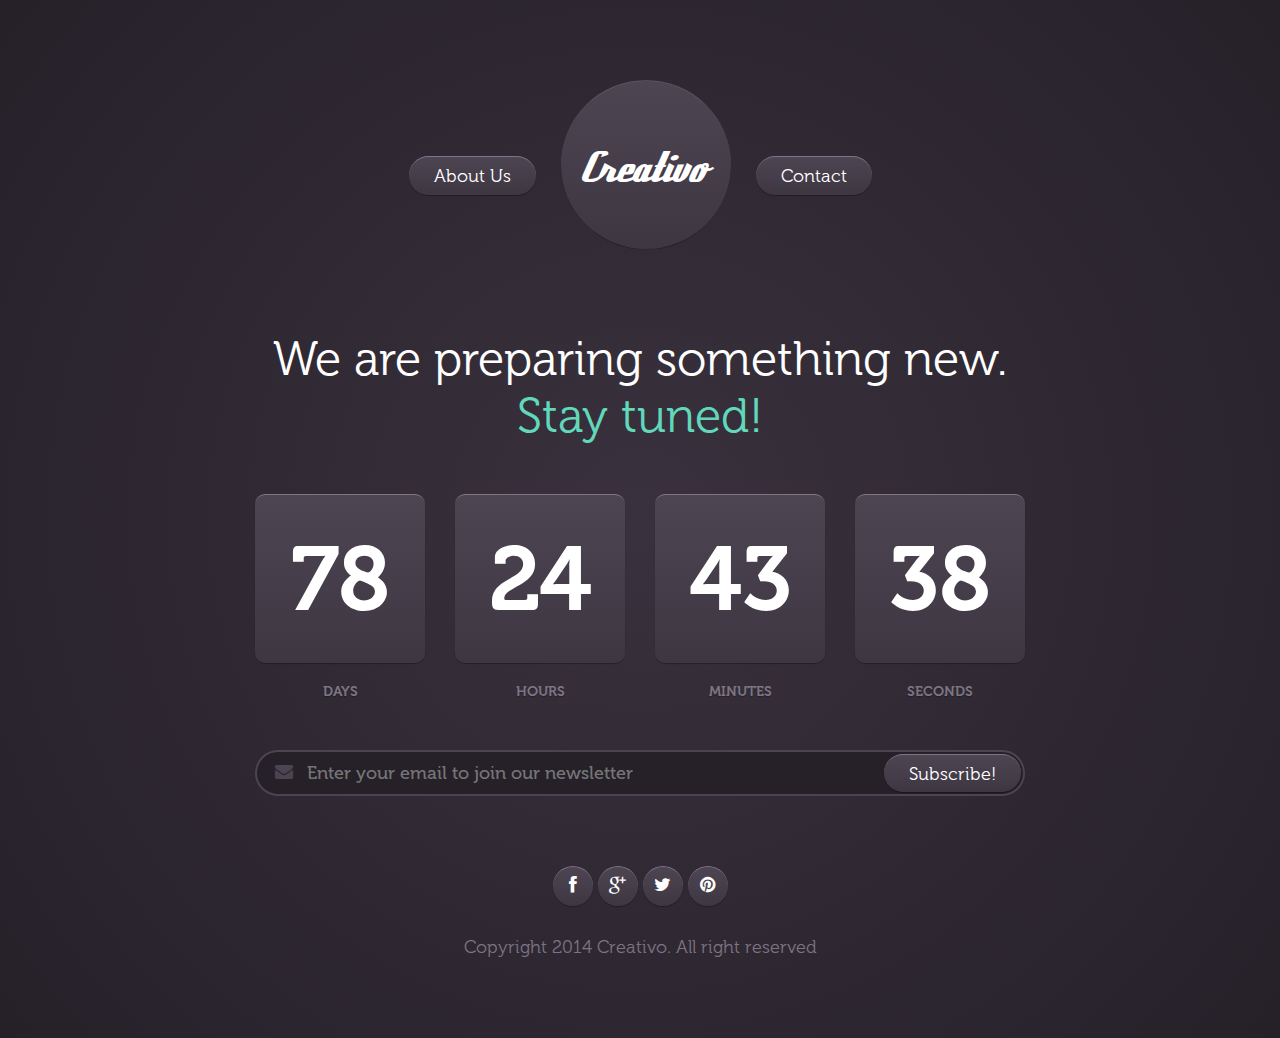
==== index.html @ 9d345a1b "first commit" ====
<!DOCTYPE html>
<html lang="en">
	<head>
		<meta charset="UTF-8">
		<meta http-equiv="X-UA-Compatible" content="IE=edge">
		<meta name="viewport" content="width=device-width, initial-scale=1.0,maximum-scale=1">
		
		<title>Creativo</title>

		<!-- Loading third party fonts -->
		<link href="fonts/font-awesome.min.css" rel="stylesheet" type="text/css">

		<!-- Loading main css file -->
		<link rel="stylesheet" href="style.css">
		
		<!--[if lt IE 9]>
		<script src="js/ie-support/html5.js"></script>
		<script src="js/ie-support/respond.js"></script>
		<![endif]-->

	</head>


	<body>
		
		<div class="site-content">
			
			<header class="site-header">
				<div class="container shrinked">
					<a href="about.html" class="button">About Us</a>
					<h1 class="logo"><a href="index.html">Creativo</a></h1>
					<a href="contact.html" class="button">Contact</a>
				</div>	<!-- .container -->
			</header> <!-- .site-header -->

			<main class="main-content">
				<div class="container shrinked">
					<h1 class="section-title center-aligned">We are preparing something new. <br> <span>Stay tuned!</span></h1>

					<div class="counter-wrap" data-date-target="Feb 31, 2015 10:00:00">
						<div class="counter days">
							<div class="number">78</div>
							<div class="caption">Days</div>
						</div> <!-- .counter -->
						<div class="counter hours">
							<div class="number">24</div>
							<div class="caption">Hours</div>
						</div> <!-- .counter -->
						<div class="counter minutes">
							<div class="number">43</div>
							<div class="caption">Minutes</div>
						</div> <!-- .counter -->
						<div class="counter seconds">
							<div class="number">38</div>
							<div class="caption">Seconds</div>
						</div> <!-- .counter -->
					</div> <!-- .counter-wrap -->

				</div>	<!-- .container -->
			</main> <!-- .main-content -->

			<footer class="site-footer">
				<div class="container shrinked">
					
					<form action="#" class="subscribe-form">
						<input type="text" placeholder="Enter your email to join our newsletter">
						<i class="fa fa-envelope"></i>
						<input type="submit" value="Subscribe!">
					</form> <!-- .subscribe-form -->
					
					<div class="social-links">
						<a href="#"><i class="fa fa-facebook"></i></a>
						<a href="#"><i class="fa fa-google-plus"></i></a>
						<a href="#"><i class="fa fa-twitter"></i></a>
						<a href="#"><i class="fa fa-pinterest"></i></a>
					</div> <!-- .social-links -->

					<div class="colophon">Copyright 2014 Creativo. All right reserved</div>

				</div>	<!-- .container -->
			</footer> <!-- .site-footer -->

		</div>

		<script src="js/jquery-1.11.1.min.js"></script>
		<script src="js/plugins.js"></script>
		<script src="js/app.js"></script>
		
	</body>

</html>
---- style.css ----
/*!
 * Project_Name: Creativo
 * Author: Themezy
 * Email: support@themezy.com
 * Url: http://themezy.com
 */
/*=========================================== 
 * Importing CSS Libraries
 *===========================================*/
article,
aside,
details,
figcaption,
figure,
footer,
header,
hgroup,
nav,
section,
summary {
  display: block; }

audio,
canvas,
video {
  display: inline-block; }

audio:not([controls]) {
  display: none;
  height: 0; }

[hidden], template {
  display: none; }

html {
  background: #fff;
  color: #000;
  -webkit-text-size-adjust: 100%;
  -ms-text-size-adjust: 100%; }

html,
button,
input,
select,
textarea {
  font-family: sans-serif; }

body {
  margin: 0; }

a {
  background: transparent; }
  a:focus {
    outline: thin dotted; }
  a:hover, a:active {
    outline: 0; }

h1 {
  font-size: 2em;
  margin: 0.67em 0; }

h2 {
  font-size: 1.5em;
  margin: 0.83em 0; }

h3 {
  font-size: 1.17em;
  margin: 1em 0; }

h4 {
  font-size: 1em;
  margin: 1.33em 0; }

h5 {
  font-size: 0.83em;
  margin: 1.67em 0; }

h6 {
  font-size: 0.75em;
  margin: 2.33em 0; }

abbr[title] {
  border-bottom: 1px dotted; }

b,
strong {
  font-weight: bold; }

dfn {
  font-style: italic; }

mark {
  background: #ff0;
  color: #000; }

code,
kbd,
pre,
samp {
  font-family: monospace, serif;
  font-size: 1em; }

pre {
  white-space: pre;
  white-space: pre-wrap;
  word-wrap: break-word; }

q {
  quotes: "\201C" "\201D" "\2018" "\2019"; }

q:before,
q:after {
  content: '';
  content: none; }

small {
  font-size: 80%; }

sub,
sup {
  font-size: 75%;
  line-height: 0;
  position: relative;
  vertical-align: baseline; }

sup {
  top: -0.5em; }

sub {
  bottom: -0.25em; }

img {
  border: 0; }

svg:not(:root) {
  overflow: hidden; }

figure {
  margin: 0; }

fieldset {
  border: 1px solid #c0c0c0;
  margin: 0 2px;
  padding: 0.35em 0.625em 0.75em; }

legend {
  border: 0;
  padding: 0;
  white-space: normal; }

button,
input,
select,
textarea {
  font-family: inherit;
  font-size: 100%;
  margin: 0;
  vertical-align: baseline; }

button,
input {
  line-height: normal; }

button,
select {
  text-transform: none; }

button,
html input[type="button"],
input[type="reset"],
input[type="submit"] {
  -webkit-appearance: button;
  cursor: pointer; }

button[disabled],
input[disabled] {
  cursor: default; }

input[type="checkbox"],
input[type="radio"] {
  -moz-box-sizing: border-box;
       box-sizing: border-box;
  padding: 0; }

input[type="search"] {
  -webkit-appearance: textfield;
  -moz-box-sizing: content-box;
  box-sizing: content-box; }

input[type="search"]::-webkit-search-cancel-button,
input[type="search"]::-webkit-search-decoration {
  -webkit-appearance: none; }

button::-moz-focus-inner, input::-moz-focus-inner {
  border: 0;
  padding: 0; }

textarea {
  overflow: auto;
  vertical-align: top; }

table {
  border-collapse: collapse;
  border-spacing: 0; }

*, *:before, *:after {
  -moz-box-sizing: border-box;
       box-sizing: border-box; }

/*
 * Global Styles
 */
body {
  color: #fff;
  font-family: Museo, Raleway, "Open Sans", sans-serif;
  font-size: 18px;
  font-weight: 300;
  line-height: normal;
  background-image: -webkit-radial-gradient(circle, #39323e, #262029);
  background-image: radial-gradient(circle, #39323e, #262029);
  background-size: cover;
  background-atachment: fixed; }

h1, h2, h3, h4, h5, h6 {
  font-weight: 700;
  margin: 0 0 20px; }

hr {
  border: none;
  border-bottom: 1px solid #777; }

ul, ol {
  margin: 0;
  padding-left: 0; }

a {
  text-decoration: none;
  color: #61d8ba; }

address {
  font-style: normal; }

p {
  margin-top: 0; }

form input, form textarea, form select {
  outline: none;
  border: 2px solid #4c4551;
  background: #262029;
  padding: 10px 20px;
  border-radius: 30px; }
form select {
  -webkit-appearance: none;
  -moz-appearance: none;
  appearance: none; }
form textarea {
  resize: vertical; }

.center-aligned {
  text-align: center; }

.right-aligned {
  text-align: right; }

.container.shrinked {
  padding: 0 200px; }
  @media screen and (min-width: 991px) and (max-width: 1200px) {
    .container.shrinked {
      padding: 0 100px; } }
  @media screen and (max-width: 990px) {
    .container.shrinked {
      padding: 0 20px; } }

@font-face {
  font-family: "Deftone Stylus";
  font-weight: normal;
  font-style: normal;
  src: url("fonts/deftone.ttf") format("truetype"); }
@font-face {
  font-family: "Museo";
  font-weight: 300;
  font-style: normal;
  src: url("fonts/Museo300-Regular.otf"); }
@font-face {
  font-family: "Museo";
  font-weight: 500;
  font-style: normal;
  src: url("fonts/Museo500-Regular.otf"); }
@font-face {
  font-family: "Museo";
  font-weight: 700;
  font-style: normal;
  src: url("fonts/Museo700-Regular.otf"); }
/*
 * Reusable Components Style
 */
.button, form input[type="submit"], form button, form input[type="reset"] {
  display: inline-block;
  background-image: -webkit-linear-gradient(#4d4552, #3e3742);
  background-image: linear-gradient(#4d4552, #3e3742);
  padding: 8px 25px;
  border-radius: 20px;
  color: white;
  border-top: 1px solid #817489;
  box-shadow: 0 1px 1px rgba(0, 0, 0, 0.3);
  font-size: 18px;
  font-size: 1em;
  position: relative;
  z-index: 1;
  overlfow: hidden;
  border-left: none;
  border-right: none;
  border-bottom: none;
  outline: none;
  font-weight: 300;
  -webkit-transition: .3s ease;
          transition: .3s ease; }
  .button:focus, form input[type="submit"]:focus, form button:focus, form input[type="reset"]:focus {
    outline: none; }
  .button:hover, form input[type="submit"]:hover, form button:hover, form input[type="reset"]:hover, .button:focus, form input[type="submit"]:focus, form button:focus, form input[type="reset"]:focus {
    background: #61d8ba; }

.container {
  margin-right: auto;
  margin-left: auto;
  padding-left: 15px;
  padding-right: 15px;
  *zoom: 1; }
  .container:after {
    content: " ";
    clear: both;
    display: block;
    overflow: hidden;
    height: 0; }
  @media (min-width: 768px) {
    .container {
      width: 750px; } }
  @media (min-width: 992px) {
    .container {
      width: 970px; } }
  @media (min-width: 1200px) {
    .container {
      width: 1170px; } }

.container-fluid {
  margin-right: auto;
  margin-left: auto;
  padding-left: 15px;
  padding-right: 15px;
  *zoom: 1; }
  .container-fluid:after {
    content: " ";
    clear: both;
    display: block;
    overflow: hidden;
    height: 0; }

.row {
  margin-left: -15px;
  margin-right: -15px;
  *zoom: 1; }
  .row:after {
    content: " ";
    clear: both;
    display: block;
    overflow: hidden;
    height: 0; }

.col-xs-1, .col-sm-1, .col-md-1, .col-lg-1, .col-xs-2, .col-sm-2, .col-md-2, .col-lg-2, .col-xs-3, .col-sm-3, .team, .col-md-3, .col-lg-3, .col-xs-4, .col-sm-4, .col-md-4, .col-lg-4, .col-xs-5, .col-sm-5, .col-md-5, .col-lg-5, .col-xs-6, .team, .col-sm-6, .col-md-6, .col-lg-6, .col-xs-7, .col-sm-7, .col-md-7, .col-lg-7, .col-xs-8, .col-sm-8, .col-md-8, .col-lg-8, .col-xs-9, .col-sm-9, .col-md-9, .col-lg-9, .col-xs-10, .col-sm-10, .col-md-10, .col-lg-10, .col-xs-11, .col-sm-11, .col-md-11, .col-lg-11, .col-xs-12, .col-sm-12, .col-md-12, .col-lg-12 {
  position: relative;
  min-height: 1px;
  padding-left: 15px;
  padding-right: 15px; }

.col-xs-1, .col-xs-2, .col-xs-3, .col-xs-4, .col-xs-5, .col-xs-6, .team, .col-xs-7, .col-xs-8, .col-xs-9, .col-xs-10, .col-xs-11, .col-xs-12 {
  float: left; }

.col-xs-1 {
  width: 8.3333333333%; }

.col-xs-2 {
  width: 16.6666666667%; }

.col-xs-3 {
  width: 25%; }

.col-xs-4 {
  width: 33.3333333333%; }

.col-xs-5 {
  width: 41.6666666667%; }

.col-xs-6, .team {
  width: 50%; }

.col-xs-7 {
  width: 58.3333333333%; }

.col-xs-8 {
  width: 66.6666666667%; }

.col-xs-9 {
  width: 75%; }

.col-xs-10 {
  width: 83.3333333333%; }

.col-xs-11 {
  width: 91.6666666667%; }

.col-xs-12 {
  width: 100%; }

.col-xs-pull-0 {
  right: auto; }

.col-xs-pull-1 {
  right: 8.3333333333%; }

.col-xs-pull-2 {
  right: 16.6666666667%; }

.col-xs-pull-3 {
  right: 25%; }

.col-xs-pull-4 {
  right: 33.3333333333%; }

.col-xs-pull-5 {
  right: 41.6666666667%; }

.col-xs-pull-6 {
  right: 50%; }

.col-xs-pull-7 {
  right: 58.3333333333%; }

.col-xs-pull-8 {
  right: 66.6666666667%; }

.col-xs-pull-9 {
  right: 75%; }

.col-xs-pull-10 {
  right: 83.3333333333%; }

.col-xs-pull-11 {
  right: 91.6666666667%; }

.col-xs-pull-12 {
  right: 100%; }

.col-xs-push-0 {
  left: auto; }

.col-xs-push-1 {
  left: 8.3333333333%; }

.col-xs-push-2 {
  left: 16.6666666667%; }

.col-xs-push-3 {
  left: 25%; }

.col-xs-push-4 {
  left: 33.3333333333%; }

.col-xs-push-5 {
  left: 41.6666666667%; }

.col-xs-push-6 {
  left: 50%; }

.col-xs-push-7 {
  left: 58.3333333333%; }

.col-xs-push-8 {
  left: 66.6666666667%; }

.col-xs-push-9 {
  left: 75%; }

.col-xs-push-10 {
  left: 83.3333333333%; }

.col-xs-push-11 {
  left: 91.6666666667%; }

.col-xs-push-12 {
  left: 100%; }

.col-xs-offset-0 {
  margin-left: 0%; }

.col-xs-offset-1 {
  margin-left: 8.3333333333%; }

.col-xs-offset-2 {
  margin-left: 16.6666666667%; }

.col-xs-offset-3 {
  margin-left: 25%; }

.col-xs-offset-4 {
  margin-left: 33.3333333333%; }

.col-xs-offset-5 {
  margin-left: 41.6666666667%; }

.col-xs-offset-6 {
  margin-left: 50%; }

.col-xs-offset-7 {
  margin-left: 58.3333333333%; }

.col-xs-offset-8 {
  margin-left: 66.6666666667%; }

.col-xs-offset-9 {
  margin-left: 75%; }

.col-xs-offset-10 {
  margin-left: 83.3333333333%; }

.col-xs-offset-11 {
  margin-left: 91.6666666667%; }

.col-xs-offset-12 {
  margin-left: 100%; }

@media (min-width: 768px) {
  .col-sm-1, .col-sm-2, .col-sm-3, .team, .col-sm-4, .col-sm-5, .col-sm-6, .col-sm-7, .col-sm-8, .col-sm-9, .col-sm-10, .col-sm-11, .col-sm-12 {
    float: left; }

  .col-sm-1 {
    width: 8.3333333333%; }

  .col-sm-2 {
    width: 16.6666666667%; }

  .col-sm-3, .team {
    width: 25%; }

  .col-sm-4 {
    width: 33.3333333333%; }

  .col-sm-5 {
    width: 41.6666666667%; }

  .col-sm-6 {
    width: 50%; }

  .col-sm-7 {
    width: 58.3333333333%; }

  .col-sm-8 {
    width: 66.6666666667%; }

  .col-sm-9 {
    width: 75%; }

  .col-sm-10 {
    width: 83.3333333333%; }

  .col-sm-11 {
    width: 91.6666666667%; }

  .col-sm-12 {
    width: 100%; }

  .col-sm-pull-0 {
    right: auto; }

  .col-sm-pull-1 {
    right: 8.3333333333%; }

  .col-sm-pull-2 {
    right: 16.6666666667%; }

  .col-sm-pull-3 {
    right: 25%; }

  .col-sm-pull-4 {
    right: 33.3333333333%; }

  .col-sm-pull-5 {
    right: 41.6666666667%; }

  .col-sm-pull-6 {
    right: 50%; }

  .col-sm-pull-7 {
    right: 58.3333333333%; }

  .col-sm-pull-8 {
    right: 66.6666666667%; }

  .col-sm-pull-9 {
    right: 75%; }

  .col-sm-pull-10 {
    right: 83.3333333333%; }

  .col-sm-pull-11 {
    right: 91.6666666667%; }

  .col-sm-pull-12 {
    right: 100%; }

  .col-sm-push-0 {
    left: auto; }

  .col-sm-push-1 {
    left: 8.3333333333%; }

  .col-sm-push-2 {
    left: 16.6666666667%; }

  .col-sm-push-3 {
    left: 25%; }

  .col-sm-push-4 {
    left: 33.3333333333%; }

  .col-sm-push-5 {
    left: 41.6666666667%; }

  .col-sm-push-6 {
    left: 50%; }

  .col-sm-push-7 {
    left: 58.3333333333%; }

  .col-sm-push-8 {
    left: 66.6666666667%; }

  .col-sm-push-9 {
    left: 75%; }

  .col-sm-push-10 {
    left: 83.3333333333%; }

  .col-sm-push-11 {
    left: 91.6666666667%; }

  .col-sm-push-12 {
    left: 100%; }

  .col-sm-offset-0 {
    margin-left: 0%; }

  .col-sm-offset-1 {
    margin-left: 8.3333333333%; }

  .col-sm-offset-2 {
    margin-left: 16.6666666667%; }

  .col-sm-offset-3 {
    margin-left: 25%; }

  .col-sm-offset-4 {
    margin-left: 33.3333333333%; }

  .col-sm-offset-5 {
    margin-left: 41.6666666667%; }

  .col-sm-offset-6 {
    margin-left: 50%; }

  .col-sm-offset-7 {
    margin-left: 58.3333333333%; }

  .col-sm-offset-8 {
    margin-left: 66.6666666667%; }

  .col-sm-offset-9 {
    margin-left: 75%; }

  .col-sm-offset-10 {
    margin-left: 83.3333333333%; }

  .col-sm-offset-11 {
    margin-left: 91.6666666667%; }

  .col-sm-offset-12 {
    margin-left: 100%; } }
@media (min-width: 992px) {
  .col-md-1, .col-md-2, .col-md-3, .col-md-4, .col-md-5, .col-md-6, .col-md-7, .col-md-8, .col-md-9, .col-md-10, .col-md-11, .col-md-12 {
    float: left; }

  .col-md-1 {
    width: 8.3333333333%; }

  .col-md-2 {
    width: 16.6666666667%; }

  .col-md-3 {
    width: 25%; }

  .col-md-4 {
    width: 33.3333333333%; }

  .col-md-5 {
    width: 41.6666666667%; }

  .col-md-6 {
    width: 50%; }

  .col-md-7 {
    width: 58.3333333333%; }

  .col-md-8 {
    width: 66.6666666667%; }

  .col-md-9 {
    width: 75%; }

  .col-md-10 {
    width: 83.3333333333%; }

  .col-md-11 {
    width: 91.6666666667%; }

  .col-md-12 {
    width: 100%; }

  .col-md-pull-0 {
    right: auto; }

  .col-md-pull-1 {
    right: 8.3333333333%; }

  .col-md-pull-2 {
    right: 16.6666666667%; }

  .col-md-pull-3 {
    right: 25%; }

  .col-md-pull-4 {
    right: 33.3333333333%; }

  .col-md-pull-5 {
    right: 41.6666666667%; }

  .col-md-pull-6 {
    right: 50%; }

  .col-md-pull-7 {
    right: 58.3333333333%; }

  .col-md-pull-8 {
    right: 66.6666666667%; }

  .col-md-pull-9 {
    right: 75%; }

  .col-md-pull-10 {
    right: 83.3333333333%; }

  .col-md-pull-11 {
    right: 91.6666666667%; }

  .col-md-pull-12 {
    right: 100%; }

  .col-md-push-0 {
    left: auto; }

  .col-md-push-1 {
    left: 8.3333333333%; }

  .col-md-push-2 {
    left: 16.6666666667%; }

  .col-md-push-3 {
    left: 25%; }

  .col-md-push-4 {
    left: 33.3333333333%; }

  .col-md-push-5 {
    left: 41.6666666667%; }

  .col-md-push-6 {
    left: 50%; }

  .col-md-push-7 {
    left: 58.3333333333%; }

  .col-md-push-8 {
    left: 66.6666666667%; }

  .col-md-push-9 {
    left: 75%; }

  .col-md-push-10 {
    left: 83.3333333333%; }

  .col-md-push-11 {
    left: 91.6666666667%; }

  .col-md-push-12 {
    left: 100%; }

  .col-md-offset-0 {
    margin-left: 0%; }

  .col-md-offset-1 {
    margin-left: 8.3333333333%; }

  .col-md-offset-2 {
    margin-left: 16.6666666667%; }

  .col-md-offset-3 {
    margin-left: 25%; }

  .col-md-offset-4 {
    margin-left: 33.3333333333%; }

  .col-md-offset-5 {
    margin-left: 41.6666666667%; }

  .col-md-offset-6 {
    margin-left: 50%; }

  .col-md-offset-7 {
    margin-left: 58.3333333333%; }

  .col-md-offset-8 {
    margin-left: 66.6666666667%; }

  .col-md-offset-9 {
    margin-left: 75%; }

  .col-md-offset-10 {
    margin-left: 83.3333333333%; }

  .col-md-offset-11 {
    margin-left: 91.6666666667%; }

  .col-md-offset-12 {
    margin-left: 100%; } }
@media (min-width: 1200px) {
  .col-lg-1, .col-lg-2, .col-lg-3, .col-lg-4, .col-lg-5, .col-lg-6, .col-lg-7, .col-lg-8, .col-lg-9, .col-lg-10, .col-lg-11, .col-lg-12 {
    float: left; }

  .col-lg-1 {
    width: 8.3333333333%; }

  .col-lg-2 {
    width: 16.6666666667%; }

  .col-lg-3 {
    width: 25%; }

  .col-lg-4 {
    width: 33.3333333333%; }

  .col-lg-5 {
    width: 41.6666666667%; }

  .col-lg-6 {
    width: 50%; }

  .col-lg-7 {
    width: 58.3333333333%; }

  .col-lg-8 {
    width: 66.6666666667%; }

  .col-lg-9 {
    width: 75%; }

  .col-lg-10 {
    width: 83.3333333333%; }

  .col-lg-11 {
    width: 91.6666666667%; }

  .col-lg-12 {
    width: 100%; }

  .col-lg-pull-0 {
    right: auto; }

  .col-lg-pull-1 {
    right: 8.3333333333%; }

  .col-lg-pull-2 {
    right: 16.6666666667%; }

  .col-lg-pull-3 {
    right: 25%; }

  .col-lg-pull-4 {
    right: 33.3333333333%; }

  .col-lg-pull-5 {
    right: 41.6666666667%; }

  .col-lg-pull-6 {
    right: 50%; }

  .col-lg-pull-7 {
    right: 58.3333333333%; }

  .col-lg-pull-8 {
    right: 66.6666666667%; }

  .col-lg-pull-9 {
    right: 75%; }

  .col-lg-pull-10 {
    right: 83.3333333333%; }

  .col-lg-pull-11 {
    right: 91.6666666667%; }

  .col-lg-pull-12 {
    right: 100%; }

  .col-lg-push-0 {
    left: auto; }

  .col-lg-push-1 {
    left: 8.3333333333%; }

  .col-lg-push-2 {
    left: 16.6666666667%; }

  .col-lg-push-3 {
    left: 25%; }

  .col-lg-push-4 {
    left: 33.3333333333%; }

  .col-lg-push-5 {
    left: 41.6666666667%; }

  .col-lg-push-6 {
    left: 50%; }

  .col-lg-push-7 {
    left: 58.3333333333%; }

  .col-lg-push-8 {
    left: 66.6666666667%; }

  .col-lg-push-9 {
    left: 75%; }

  .col-lg-push-10 {
    left: 83.3333333333%; }

  .col-lg-push-11 {
    left: 91.6666666667%; }

  .col-lg-push-12 {
    left: 100%; }

  .col-lg-offset-0 {
    margin-left: 0%; }

  .col-lg-offset-1 {
    margin-left: 8.3333333333%; }

  .col-lg-offset-2 {
    margin-left: 16.6666666667%; }

  .col-lg-offset-3 {
    margin-left: 25%; }

  .col-lg-offset-4 {
    margin-left: 33.3333333333%; }

  .col-lg-offset-5 {
    margin-left: 41.6666666667%; }

  .col-lg-offset-6 {
    margin-left: 50%; }

  .col-lg-offset-7 {
    margin-left: 58.3333333333%; }

  .col-lg-offset-8 {
    margin-left: 66.6666666667%; }

  .col-lg-offset-9 {
    margin-left: 75%; }

  .col-lg-offset-10 {
    margin-left: 83.3333333333%; }

  .col-lg-offset-11 {
    margin-left: 91.6666666667%; }

  .col-lg-offset-12 {
    margin-left: 100%; } }
@-ms-viewport {
  width: device-width; }
.visible-xs, .visible-sm, .visible-md, .visible-lg {
  display: none !important; }

.visible-xs-block,
.visible-xs-inline,
.visible-xs-inline-block,
.visible-sm-block,
.visible-sm-inline,
.visible-sm-inline-block,
.visible-md-block,
.visible-md-inline,
.visible-md-inline-block,
.visible-lg-block,
.visible-lg-inline,
.visible-lg-inline-block {
  display: none !important; }

@media (max-width: 767px) {
  .visible-xs {
    display: block !important; }

  table.visible-xs {
    display: table; }

  tr.visible-xs {
    display: table-row !important; }

  th.visible-xs,
  td.visible-xs {
    display: table-cell !important; } }
@media (max-width: 767px) {
  .visible-xs-block {
    display: block !important; } }

@media (max-width: 767px) {
  .visible-xs-inline {
    display: inline !important; } }

@media (max-width: 767px) {
  .visible-xs-inline-block {
    display: inline-block !important; } }

@media (min-width: 768px) and (max-width: 991px) {
  .visible-sm {
    display: block !important; }

  table.visible-sm {
    display: table; }

  tr.visible-sm {
    display: table-row !important; }

  th.visible-sm,
  td.visible-sm {
    display: table-cell !important; } }
@media (min-width: 768px) and (max-width: 991px) {
  .visible-sm-block {
    display: block !important; } }

@media (min-width: 768px) and (max-width: 991px) {
  .visible-sm-inline {
    display: inline !important; } }

@media (min-width: 768px) and (max-width: 991px) {
  .visible-sm-inline-block {
    display: inline-block !important; } }

@media (min-width: 992px) and (max-width: 1199px) {
  .visible-md {
    display: block !important; }

  table.visible-md {
    display: table; }

  tr.visible-md {
    display: table-row !important; }

  th.visible-md,
  td.visible-md {
    display: table-cell !important; } }
@media (min-width: 992px) and (max-width: 1199px) {
  .visible-md-block {
    display: block !important; } }

@media (min-width: 992px) and (max-width: 1199px) {
  .visible-md-inline {
    display: inline !important; } }

@media (min-width: 992px) and (max-width: 1199px) {
  .visible-md-inline-block {
    display: inline-block !important; } }

@media (min-width: 1200px) {
  .visible-lg {
    display: block !important; }

  table.visible-lg {
    display: table; }

  tr.visible-lg {
    display: table-row !important; }

  th.visible-lg,
  td.visible-lg {
    display: table-cell !important; } }
@media (min-width: 1200px) {
  .visible-lg-block {
    display: block !important; } }

@media (min-width: 1200px) {
  .visible-lg-inline {
    display: inline !important; } }

@media (min-width: 1200px) {
  .visible-lg-inline-block {
    display: inline-block !important; } }

@media (max-width: 767px) {
  .hidden-xs {
    display: none !important; } }
@media (min-width: 768px) and (max-width: 991px) {
  .hidden-sm {
    display: none !important; } }
@media (min-width: 992px) and (max-width: 1199px) {
  .hidden-md {
    display: none !important; } }
@media (min-width: 1200px) {
  .hidden-lg {
    display: none !important; } }
.visible-print {
  display: none !important; }

@media print {
  .visible-print {
    display: block !important; }

  table.visible-print {
    display: table; }

  tr.visible-print {
    display: table-row !important; }

  th.visible-print,
  td.visible-print {
    display: table-cell !important; } }
.visible-print-block {
  display: none !important; }
  @media print {
    .visible-print-block {
      display: block !important; } }

.visible-print-inline {
  display: none !important; }
  @media print {
    .visible-print-inline {
      display: inline !important; } }

.visible-print-inline-block {
  display: none !important; }
  @media print {
    .visible-print-inline-block {
      display: inline-block !important; } }

@media print {
  .hidden-print {
    display: none !important; } }
/*
 * Header Styles
 */
.site-header {
  text-align: center;
  padding: 80px 0; }
  @media screen and (max-width: 600px) {
    .site-header a.button {
      font-size: 14px;
      font-size: 0.7777777778em; } }
  @media screen and (max-width: 600px) {
    .site-header {
      white-space: nowrap;
      padding: 50px 0; } }

.logo {
  width: 170px;
  height: 170px;
  border-radius: 50%;
  text-align: center;
  display: inline-block;
  background-color: #4d4552;
  background-image: -webkit-linear-gradient(#4d4552, #3e3742);
  background-image: linear-gradient(#4d4552, #3e3742);
  padding-top: 60px;
  margin: 0 20px;
  font-family: "Deftone Stylus", Georgia, serif;
  font-weight: normal;
  font-size: 48px;
  font-size: 2.6666666667em;
  -webkit-transition: .3s ease;
          transition: .3s ease;
  text-indent: -10px;
  border-top: 1px solid rgba(255, 255, 255, 0.1);
  border-bottom: 1px solid rgba(0, 0, 0, 0.4); }
  @media screen and (max-width: 600px) {
    .logo {
      width: 130px;
      height: 130px;
      margin: 0 10px;
      padding-top: 40px;
      font-size: 40px;
      font-size: 2.2222222222em; } }
  .logo:hover {
    box-shadow: inset 0 0 0 100px #61d8ba; }
  .logo a {
    display: block;
    color: white; }

.section-title {
  font-size: 48px;
  font-size: 2.6666666667em;
  font-weight: 300; }
  .section-title span {
    color: #61d8ba; }

.counter-wrap {
  margin: 50px -15px;
  *zoom: 1; }
  .counter-wrap:after {
    content: " ";
    clear: both;
    display: block;
    overflow: hidden;
    height: 0; }
  .counter-wrap .counter {
    width: 25%;
    padding: 0 15px;
    float: left; }
    @media screen and (max-width: 600px) {
      .counter-wrap .counter {
        padding: 0 5px; } }
  .counter-wrap .number {
    border-radius: 10px;
    background-image: -webkit-linear-gradient(#4d4552, #3e3742);
    background-image: linear-gradient(#4d4552, #3e3742);
    border-top: 1px solid #817489;
    box-shadow: 0 1px 1px rgba(0, 0, 0, 0.3);
    text-align: center;
    font-size: 90px;
    font-size: 5em;
    font-weight: 700;
    padding: 30px 0;
    margin-bottom: 20px; }
    @media screen and (max-width: 990px) {
      .counter-wrap .number {
        font-size: 70px;
        font-size: 3.8888888889em; } }
    @media screen and (max-width: 480px) {
      .counter-wrap .number {
        font-size: 40px;
        font-size: 2.2222222222em; } }
  .counter-wrap .caption {
    text-align: center;
    text-transform: uppercase;
    color: #7d7482;
    font-weight: 700;
    font-size: 14px;
    font-size: 0.7777777778em;
    text-shadow: 0 1px 1px rgba(0, 0, 0, 0.3); }

.entry-content {
  margin-bottom: 30px;
  line-height: 36px; }

.team-section {
  padding: 30px 0; }

.team {
  text-align: center;
  margin-bottom: 30px; }
  @media screen and (max-width: 480px) {
    .team {
      width: 100%; } }
  .team .team-image {
    border-radius: 50%;
    border: 10px solid #7d7482;
    box-shadow: 0 -1px 1px rgba(255, 255, 255, 0.8), 0 1px 1px rgba(0, 0, 0, 0.6);
    margin-bottom: 10px; }
  .team .team-name {
    color: #7d7482;
    font-size: 14px;
    font-size: 0.7777777778em;
    text-transform: uppercase; }

.contact-section {
  margin-bottom: 50px; }

.contact-form {
  *zoom: 1; }
  .contact-form:after {
    content: " ";
    clear: both;
    display: block;
    overflow: hidden;
    height: 0; }
  .contact-form .control {
    margin-bottom: 10px;
    position: relative; }
    .contact-form .control .fa {
      color: #7d7482;
      -webkit-transition: 0.3s ease;
              transition: 0.3s ease; }
    .contact-form .control input, .contact-form .control textarea {
      width: 100%;
      padding-left: 50px;
      color: #61d8ba;
      -webkit-transition: .3s ease;
              transition: .3s ease; }
      .contact-form .control input:focus, .contact-form .control input:hover, .contact-form .control textarea:focus, .contact-form .control textarea:hover {
        border-color: #61d8ba; }
        .contact-form .control input:focus + .fa, .contact-form .control input:hover + .fa, .contact-form .control textarea:focus + .fa, .contact-form .control textarea:hover + .fa {
          color: #61d8ba; }
    .contact-form .control textarea {
      min-height: 160px;
      resize: vertical; }
    .contact-form .control .fa {
      position: absolute;
      left: 20px;
      top: 13px; }

/*
 * Footer Styles
 */
.site-footer {
  text-align: center;
  padding-bottom: 80px; }

.subscribe-form {
  position: relative;
  margin-bottom: 70px; }
  .subscribe-form input[type="text"], .subscribe-form input[type="email"] {
    width: 100%;
    padding: 10px 100px 10px 50px;
    border: 2px solid #4c4551;
    border-radius: 25px;
    color: white;
    background-color: #262029;
    font-size: 18px;
    font-size: 1em;
    -webkit-transition: .3s ease;
            transition: .3s ease; }
    .subscribe-form input[type="text"]:focus, .subscribe-form input[type="text"]:active, .subscribe-form input[type="email"]:focus, .subscribe-form input[type="email"]:active {
      border-color: #61d8ba; }
      .subscribe-form input[type="text"]:focus ~ .fa, .subscribe-form input[type="text"]:active ~ .fa, .subscribe-form input[type="email"]:focus ~ .fa, .subscribe-form input[type="email"]:active ~ .fa {
        color: #61d8ba; }
  .subscribe-form .fa {
    position: absolute;
    left: 20px;
    top: 13px;
    color: #4c4551;
    -webkit-transition: .3s ease;
            transition: .3s ease; }
  .subscribe-form input[type="submit"] {
    position: absolute;
    top: 4px;
    bottom: 4px;
    right: 4px; }

.social-links {
  margin-bottom: 30px; }
  .social-links a {
    width: 40px;
    height: 40px;
    border-radius: 50%;
    background-image: -webkit-linear-gradient(#4d4552, #3e3742);
    background-image: linear-gradient(#4d4552, #3e3742);
    display: inline-block;
    color: white;
    border-top: 1px solid #817489;
    box-shadow: 0 1px 1px rgba(0, 0, 0, 0.3);
    padding-top: 7px;
    font-size: 18px;
    font-size: 1em;
    -webkit-transition: .3s ease;
            transition: .3s ease; }
    .social-links a:hover, .social-links a:focus {
      background: #61d8ba; }

.colophon {
  color: #7d7482; }
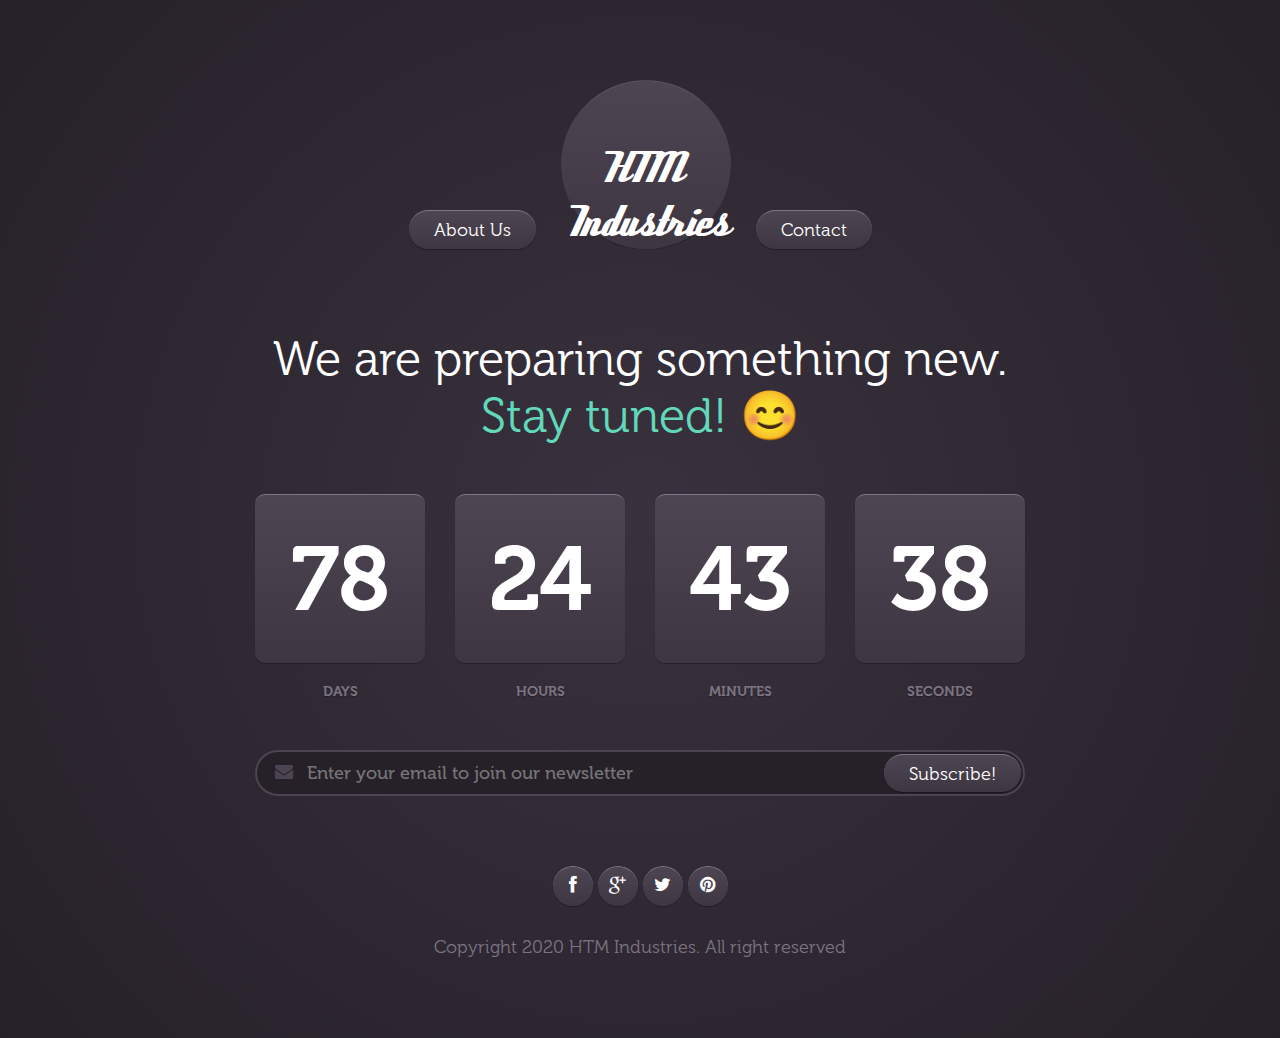
==== commit a41abf2d: "Update index.html" ====
--- a/index.html
+++ b/index.html
@@ -28,14 +28,14 @@
 			<header class="site-header">
 				<div class="container shrinked">
 					<a href="about.html" class="button">About Us</a>
-					<h1 class="logo"><a href="index.html">Creativo</a></h1>
+					<h1 class="logo"><a href="index.html">HTM Industries</a></h1>
 					<a href="contact.html" class="button">Contact</a>
 				</div>	<!-- .container -->
 			</header> <!-- .site-header -->
 
 			<main class="main-content">
 				<div class="container shrinked">
-					<h1 class="section-title center-aligned">We are preparing something new. <br> <span>Stay tuned!</span></h1>
+					<h1 class="section-title center-aligned">We are preparing something new. <br> <span>Stay tuned! 😊 </span></h1>
 
 					<div class="counter-wrap" data-date-target="Feb 31, 2015 10:00:00">
 						<div class="counter days">
@@ -75,7 +75,7 @@
 						<a href="#"><i class="fa fa-pinterest"></i></a>
 					</div> <!-- .social-links -->
 
-					<div class="colophon">Copyright 2014 Creativo. All right reserved</div>
+					<div class="colophon">Copyright 2020 HTM Industries. All right reserved</div>
 
 				</div>	<!-- .container -->
 			</footer> <!-- .site-footer -->
@@ -88,4 +88,4 @@
 		
 	</body>
 
-</html>+</html>
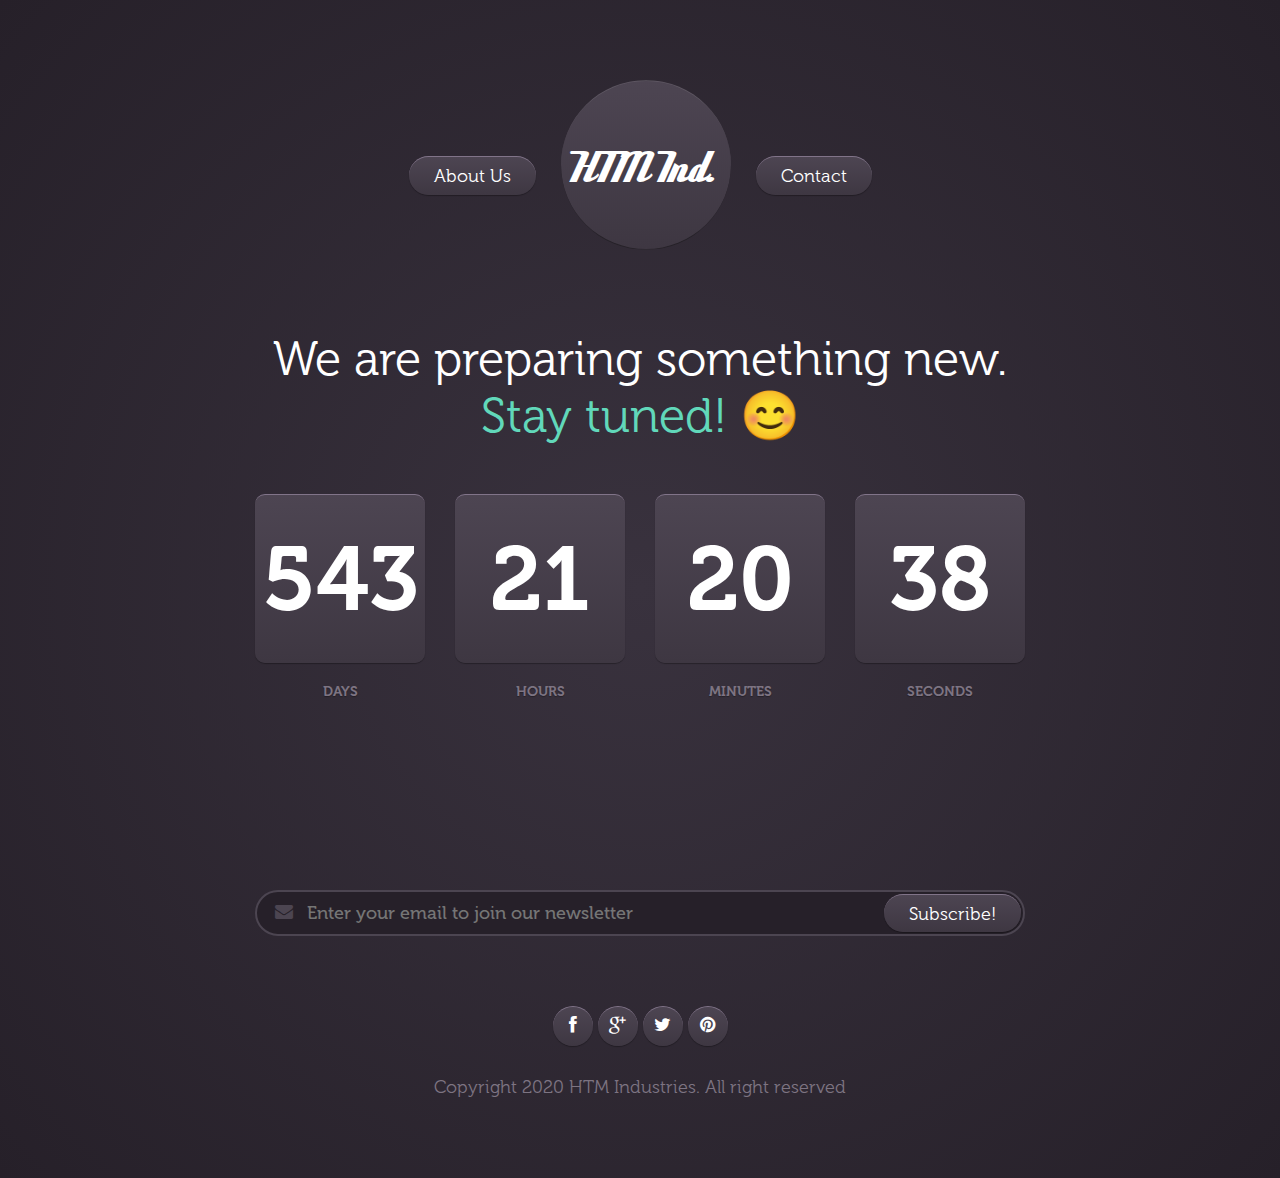
==== commit e9f1df3f: "Update index.html" ====
--- a/index.html
+++ b/index.html
@@ -5,7 +5,7 @@
 		<meta http-equiv="X-UA-Compatible" content="IE=edge">
 		<meta name="viewport" content="width=device-width, initial-scale=1.0,maximum-scale=1">
 		
-		<title>Creativo</title>
+		<title>HTM Industries</title>
 
 		<!-- Loading third party fonts -->
 		<link href="fonts/font-awesome.min.css" rel="stylesheet" type="text/css">
@@ -28,7 +28,7 @@
 			<header class="site-header">
 				<div class="container shrinked">
 					<a href="about.html" class="button">About Us</a>
-					<h1 class="logo"><a href="index.html">HTM Industries</a></h1>
+					<h1 class="logo"><a href="index.html">HTM Ind.</a></h1>
 					<a href="contact.html" class="button">Contact</a>
 				</div>	<!-- .container -->
 			</header> <!-- .site-header -->
@@ -36,18 +36,17 @@
 			<main class="main-content">
 				<div class="container shrinked">
 					<h1 class="section-title center-aligned">We are preparing something new. <br> <span>Stay tuned! 😊 </span></h1>
-
-					<div class="counter-wrap" data-date-target="Feb 31, 2015 10:00:00">
+					<div class="counter-wrap" data-date-target="May 27, 2025 00:00:00">
 						<div class="counter days">
-							<div class="number">78</div>
+							<div class="number">543</div>
 							<div class="caption">Days</div>
 						</div> <!-- .counter -->
 						<div class="counter hours">
-							<div class="number">24</div>
+							<div class="number">21</div>
 							<div class="caption">Hours</div>
 						</div> <!-- .counter -->
 						<div class="counter minutes">
-							<div class="number">43</div>
+							<div class="number">20</div>
 							<div class="caption">Minutes</div>
 						</div> <!-- .counter -->
 						<div class="counter seconds">
@@ -58,6 +57,8 @@
 
 				</div>	<!-- .container -->
 			</main> <!-- .main-content -->
+			
+			<iframe src="https://free.timeanddate.com/countdown/i94tsmej/n192/cf100/cm0/cu4/ct0/cs0/ca0/cr0/ss0/cac000/cpc000/pcfff/tcfff/fn3/fs100/szw320/szh135/tatTime%20left%20to%20until%20it%20happens/tac000/tptTime%20since%20Event%20started%20in/tpc000/mac000/mpc000/iso2025-05-27T00:00:00" allowtransparency="true" frameborder="0" width="320" height="135"></iframe>
 
 			<footer class="site-footer">
 				<div class="container shrinked">
--- a/style.css
+++ b/style.css
@@ -1,8 +1,8 @@
 /*!
- * Project_Name: Creativo
- * Author: Themezy
- * Email: support@themezy.com
- * Url: http://themezy.com
+ * Project_Name: HTM Industries
+ * Author: Hope TM
+ * Email: tebo.hope99@outlook.com
+ * Url: http://HTM.com
  */
 /*=========================================== 
  * Importing CSS Libraries
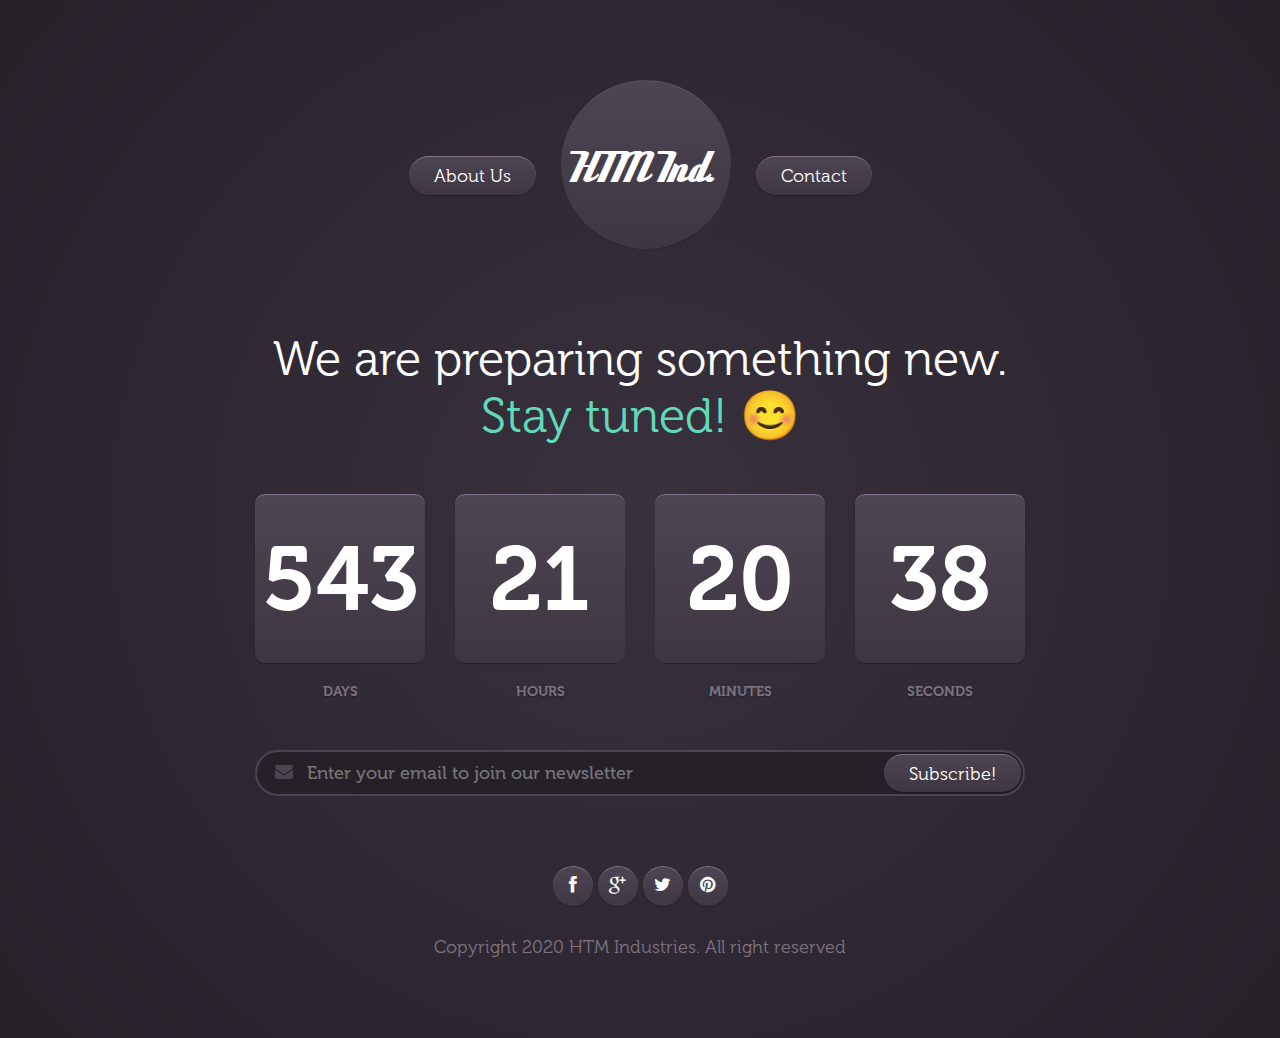
==== commit c25c9ab3: "Update index.html" ====
--- a/index.html
+++ b/index.html
@@ -58,8 +58,6 @@
 				</div>	<!-- .container -->
 			</main> <!-- .main-content -->
 			
-			<iframe src="https://free.timeanddate.com/countdown/i94tsmej/n192/cf100/cm0/cu4/ct0/cs0/ca0/cr0/ss0/cac000/cpc000/pcfff/tcfff/fn3/fs100/szw320/szh135/tatTime%20left%20to%20until%20it%20happens/tac000/tptTime%20since%20Event%20started%20in/tpc000/mac000/mpc000/iso2025-05-27T00:00:00" allowtransparency="true" frameborder="0" width="320" height="135"></iframe>
-
 			<footer class="site-footer">
 				<div class="container shrinked">
 					
